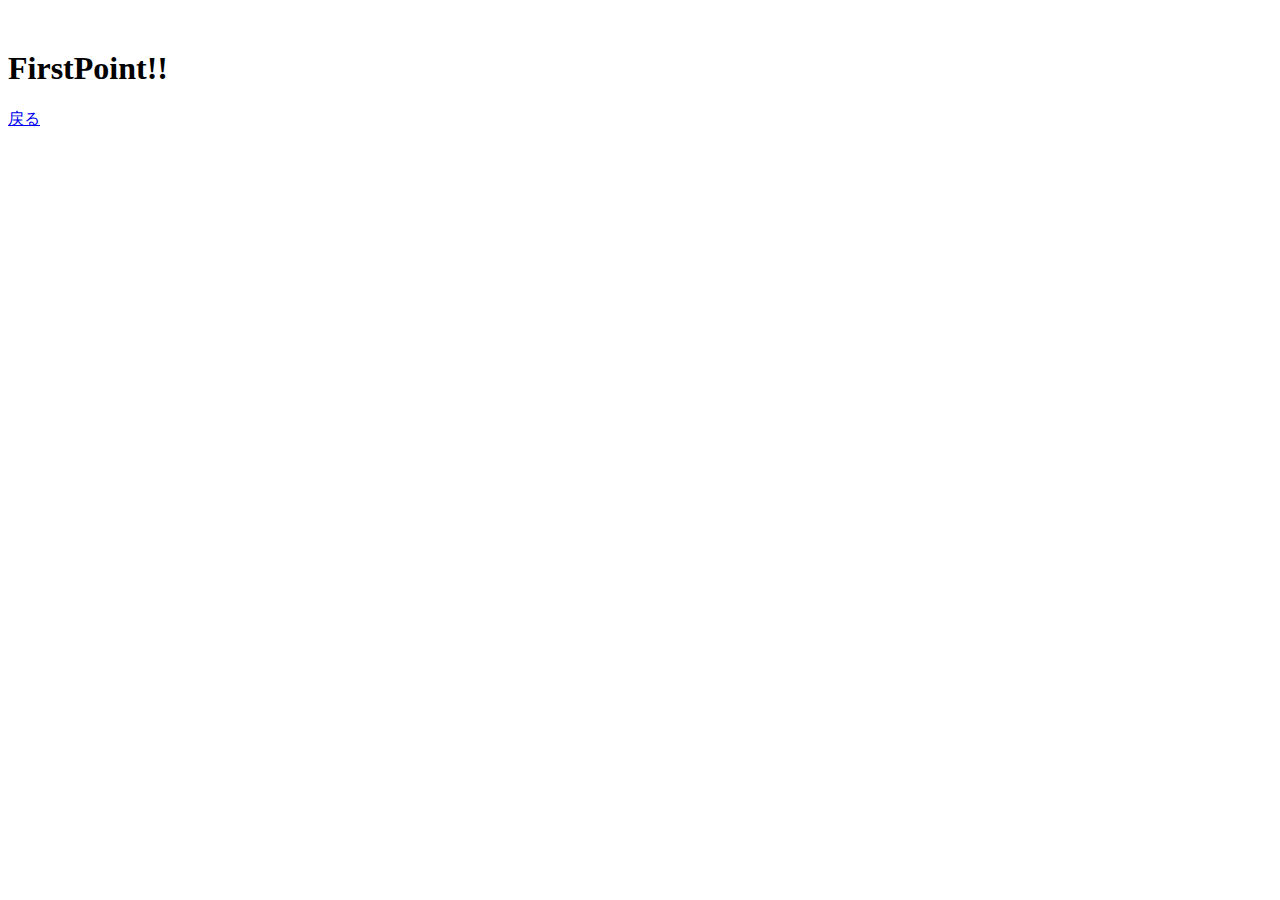
==== firstpoint.html @ c446df08 "Update firstpoint.html" ====
<!DOCTYPE html>

<html lang="en" xmlns="http://www.w3.org/1999/xhtml">
<head>
    <meta charset="utf-8" />
    <title>第一地点</title>
　　<link rel="./stylesheet" type="text/css" href="stylesheet.css">
</head>
<body>
	<h1>FirstPoint!!</h1>
	<p><a href="./index.html">戻る</a></p>
</body>
</html>
---- stylesheet.css ----
* {
  box-sizing: border-box;
}

body {
  margin: 0;
  font-family: "Hiragino Kaku Gothic ProN";
}

a {
  text-decoration: none;
}

.container {
  width: 100%;
  padding: 0 15px;
  margin: 0 auto;
}

.top-wrapper {
  padding: 180px 0 100px 0;
  background-image: url(top.png);
  background-size: cover;
  color: white;
  text-align: center;
}

.top-wrapper h1 {
  opacity: 0.7;
  font-size: 45px;
  letter-spacing: 5px;
}

.top-wrapper p {
  opacity: 0.7;
  font-size: 16px;
  margin-bottom: 40px;
}

.btn-wrapper {
  text-align: center;
}

.btn-wrapper p {
  margin-bottom: 20px;
}

.signup {
  background-color: #239b76;
}

.facebook {
  background-color: #3b5998;
  margin-right: 10px;
}

.twitter {
  background-color: #55acee;
}

.btn {
  padding: 8px 24px;
  color: white;
  display: inline-block;
  opacity: 0.8;
  border-radius: 4px;
  text-align: center;
}

.btn:hover {
  opacity: 1;
}

.fa {
  margin-right: 5px;
}

header {
  height: 65px;
  width: 100%;
  background-color: rgba(34,49,52,0.9);
  position :fixed;
  top: 0;
  z-index: 10;
}

.logo {
  width: 124px;
  margin-top: 20px;
}

.header-left {
  float: left;
}

.header-right {
  float: right;
  margin-right: -25px;
}

.header-right a {
  line-height: 65px;
  padding: 0 25px;
  color: white;
  display: block;
  float: left;
  transition: all 0.5s;
}

.header-right a:hover {
  background-color: rgba(255,255,255,0.3);
}

.lesson-wrapper {
  height: 580px;
  padding-bottom: 80px;
  padding-left: 5%;
  padding-right: 5%;
  background-color: #f7f7f7;
  text-align: center;
}

.heading {
  padding-top: 80px;
  padding-bottom: 50px;
  color: #5f5d60;
}

.heading h2 {
  font-weight: normal;
}

.lesson {
  float: left;
  width: 25%;
}

.lesson-icon {
  position: relative;
}

.lesson-icon p {
  position: absolute;
  top: 37%;
  width: 100%;
  color: white;
}

.text-contents {
  width: 80%;
  display: inline-block;
  margin-top: 15px;
  font-size: 13px;
  color: #b3aeb5;
}

.heading h3 {
  font-weight: normal;
}

.message-wrapper {
  border-bottom: 1px solid #eee;
  padding-bottom: 80px;
  text-align: center;
}

.message {
  padding: 15px 40px;
  background-color: #5dca88;
  cursor: pointer;
  box-shadow: 0px 7px #1a7940;
}

.message:active {
  position: relative;
  top: 7px;
  box-shadow: none;
}

footer img {
  width: 125px;
}

footer p {
  color: #b3aeb5;
  font-size: 12px;
}

footer {
  padding-top: 30px;
  padding-bottom: 20px;
}

.menu-icon {
  color: white;
  float: right;
  font-size: 25px;
  padding: 21px 0;
  display: none;
}

.clear {
  clear: left;
}

@media all and (max-width: 1000px) {
  .lesson {
    width: 50%;
    margin-bottom: 50px;
  }

  .lesson-wrapper {
    height: 990px;
  }

  footer {
    text-align: center;
  }
}

@media all and (max-width: 750px) {
  .top-wrapper h1 {
    font-size: 32px;
  }

  .heading h2 {
    font-size: 20px;
  }
}

@media all and (max-width: 670px) {
  .header-right {
    display: none;
  }

  .menu-icon {
    display: block;
  }

  .top-wrapper .btn {
    width: 100%;
  }

  .twitter {
    margin-top: 10px;
  }

  .top-wrapper {
    text-align: left;
  }

  .top-wrapper h1 {
    font-size: 24px;
  }

  .top-wrapper p {
    font-size: 14px;
  }

  .lesson {
    width: 100%;
  }

  .lesson-wrapper {
    height: 1700px;
  }

  .message-wrapper .btn {
    width: 100%;
  }
  area{
    border:none;
    outline:none;
  }
}
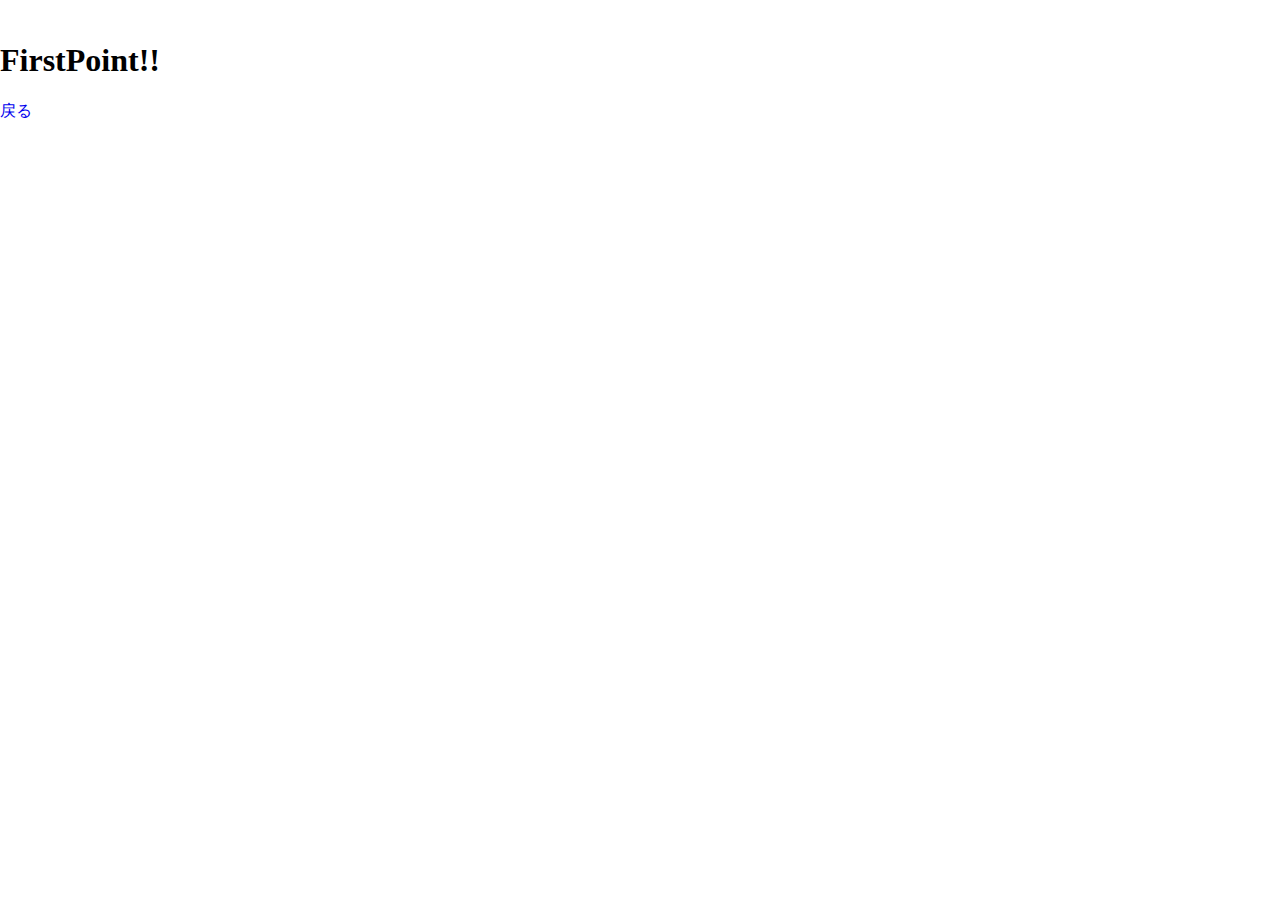
==== commit b590d1b6: "Update firstpoint.html" ====
--- a/firstpoint.html
+++ b/firstpoint.html
@@ -4,7 +4,7 @@
 <head>
     <meta charset="utf-8" />
     <title>第一地点</title>
-　　<link rel="./stylesheet" type="text/css" href="stylesheet.css">
+　　<link rel="stylesheet" type="text/css" href="stylesheet.css">
 </head>
 <body>
 	<h1>FirstPoint!!</h1>
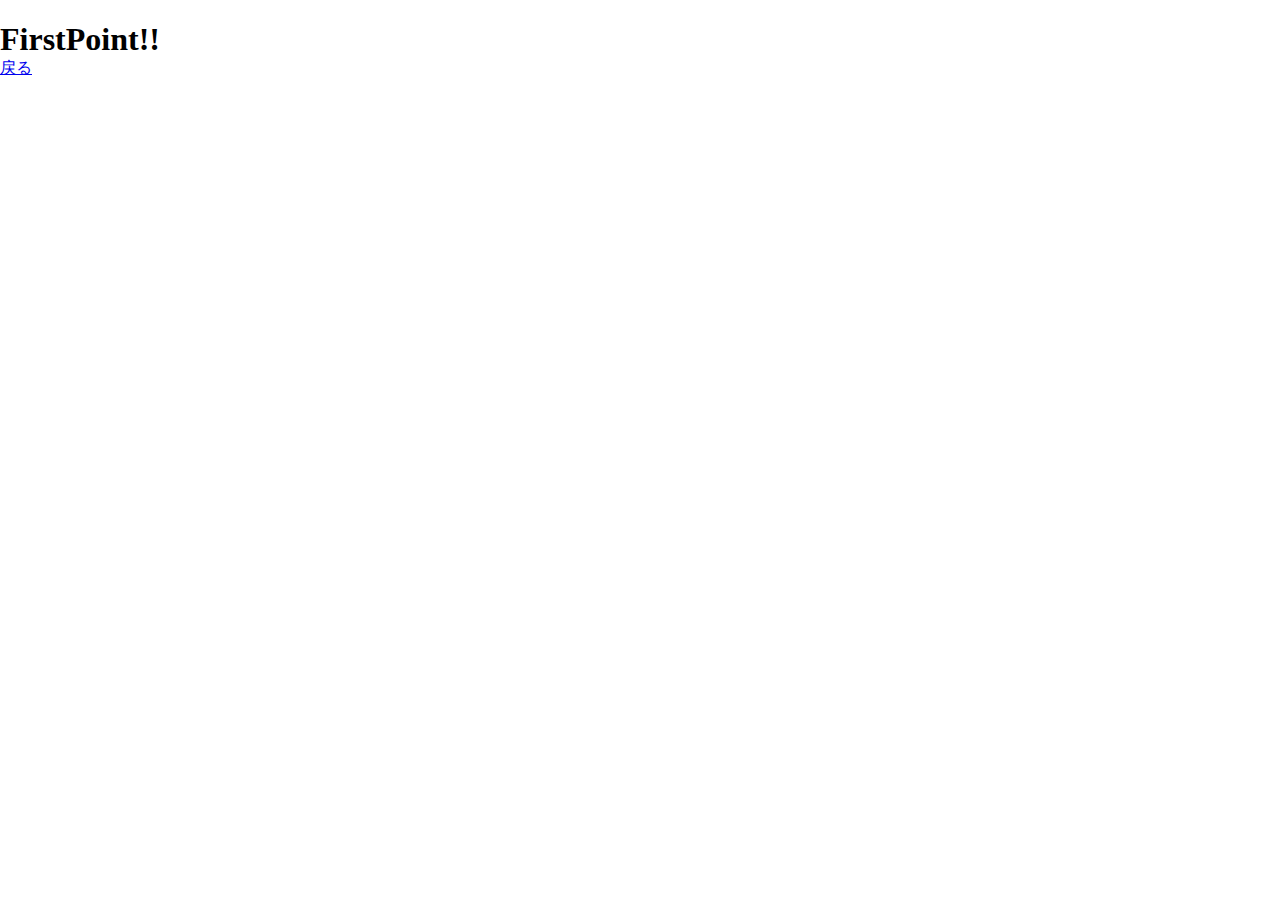
==== commit b87ec29a: "Update firstpoint.html" ====
--- a/firstpoint.html
+++ b/firstpoint.html
@@ -7,7 +7,9 @@
 　　<link rel="stylesheet" type="text/css" href="stylesheet.css">
 </head>
 <body>
-	<h1>FirstPoint!!</h1>
+	<header>
+	    <h1>FirstPoint!!</h1>
+	</header>
 	<p><a href="./index.html">戻る</a></p>
 </body>
 </html>
--- a/stylesheet.css
+++ b/stylesheet.css
@@ -1,275 +1,17 @@
-* {
-  box-sizing: border-box;
+*{
+    margin: 0px;
+    padding: 0px;
+}
+body
+{
+    width: 1000px;
+    margin: 0;
+}
+area{
+    border:none;
+    outline:none;
+}
+#h1{
+    text-align: center;
 }
 
-body {
-  margin: 0;
-  font-family: "Hiragino Kaku Gothic ProN";
-}
-
-a {
-  text-decoration: none;
-}
-
-.container {
-  width: 100%;
-  padding: 0 15px;
-  margin: 0 auto;
-}
-
-.top-wrapper {
-  padding: 180px 0 100px 0;
-  background-image: url(top.png);
-  background-size: cover;
-  color: white;
-  text-align: center;
-}
-
-.top-wrapper h1 {
-  opacity: 0.7;
-  font-size: 45px;
-  letter-spacing: 5px;
-}
-
-.top-wrapper p {
-  opacity: 0.7;
-  font-size: 16px;
-  margin-bottom: 40px;
-}
-
-.btn-wrapper {
-  text-align: center;
-}
-
-.btn-wrapper p {
-  margin-bottom: 20px;
-}
-
-.signup {
-  background-color: #239b76;
-}
-
-.facebook {
-  background-color: #3b5998;
-  margin-right: 10px;
-}
-
-.twitter {
-  background-color: #55acee;
-}
-
-.btn {
-  padding: 8px 24px;
-  color: white;
-  display: inline-block;
-  opacity: 0.8;
-  border-radius: 4px;
-  text-align: center;
-}
-
-.btn:hover {
-  opacity: 1;
-}
-
-.fa {
-  margin-right: 5px;
-}
-
-header {
-  height: 65px;
-  width: 100%;
-  background-color: rgba(34,49,52,0.9);
-  position :fixed;
-  top: 0;
-  z-index: 10;
-}
-
-.logo {
-  width: 124px;
-  margin-top: 20px;
-}
-
-.header-left {
-  float: left;
-}
-
-.header-right {
-  float: right;
-  margin-right: -25px;
-}
-
-.header-right a {
-  line-height: 65px;
-  padding: 0 25px;
-  color: white;
-  display: block;
-  float: left;
-  transition: all 0.5s;
-}
-
-.header-right a:hover {
-  background-color: rgba(255,255,255,0.3);
-}
-
-.lesson-wrapper {
-  height: 580px;
-  padding-bottom: 80px;
-  padding-left: 5%;
-  padding-right: 5%;
-  background-color: #f7f7f7;
-  text-align: center;
-}
-
-.heading {
-  padding-top: 80px;
-  padding-bottom: 50px;
-  color: #5f5d60;
-}
-
-.heading h2 {
-  font-weight: normal;
-}
-
-.lesson {
-  float: left;
-  width: 25%;
-}
-
-.lesson-icon {
-  position: relative;
-}
-
-.lesson-icon p {
-  position: absolute;
-  top: 37%;
-  width: 100%;
-  color: white;
-}
-
-.text-contents {
-  width: 80%;
-  display: inline-block;
-  margin-top: 15px;
-  font-size: 13px;
-  color: #b3aeb5;
-}
-
-.heading h3 {
-  font-weight: normal;
-}
-
-.message-wrapper {
-  border-bottom: 1px solid #eee;
-  padding-bottom: 80px;
-  text-align: center;
-}
-
-.message {
-  padding: 15px 40px;
-  background-color: #5dca88;
-  cursor: pointer;
-  box-shadow: 0px 7px #1a7940;
-}
-
-.message:active {
-  position: relative;
-  top: 7px;
-  box-shadow: none;
-}
-
-footer img {
-  width: 125px;
-}
-
-footer p {
-  color: #b3aeb5;
-  font-size: 12px;
-}
-
-footer {
-  padding-top: 30px;
-  padding-bottom: 20px;
-}
-
-.menu-icon {
-  color: white;
-  float: right;
-  font-size: 25px;
-  padding: 21px 0;
-  display: none;
-}
-
-.clear {
-  clear: left;
-}
-
-@media all and (max-width: 1000px) {
-  .lesson {
-    width: 50%;
-    margin-bottom: 50px;
-  }
-
-  .lesson-wrapper {
-    height: 990px;
-  }
-
-  footer {
-    text-align: center;
-  }
-}
-
-@media all and (max-width: 750px) {
-  .top-wrapper h1 {
-    font-size: 32px;
-  }
-
-  .heading h2 {
-    font-size: 20px;
-  }
-}
-
-@media all and (max-width: 670px) {
-  .header-right {
-    display: none;
-  }
-
-  .menu-icon {
-    display: block;
-  }
-
-  .top-wrapper .btn {
-    width: 100%;
-  }
-
-  .twitter {
-    margin-top: 10px;
-  }
-
-  .top-wrapper {
-    text-align: left;
-  }
-
-  .top-wrapper h1 {
-    font-size: 24px;
-  }
-
-  .top-wrapper p {
-    font-size: 14px;
-  }
-
-  .lesson {
-    width: 100%;
-  }
-
-  .lesson-wrapper {
-    height: 1700px;
-  }
-
-  .message-wrapper .btn {
-    width: 100%;
-  }
-  area{
-    border:none;
-    outline:none;
-  }
-}
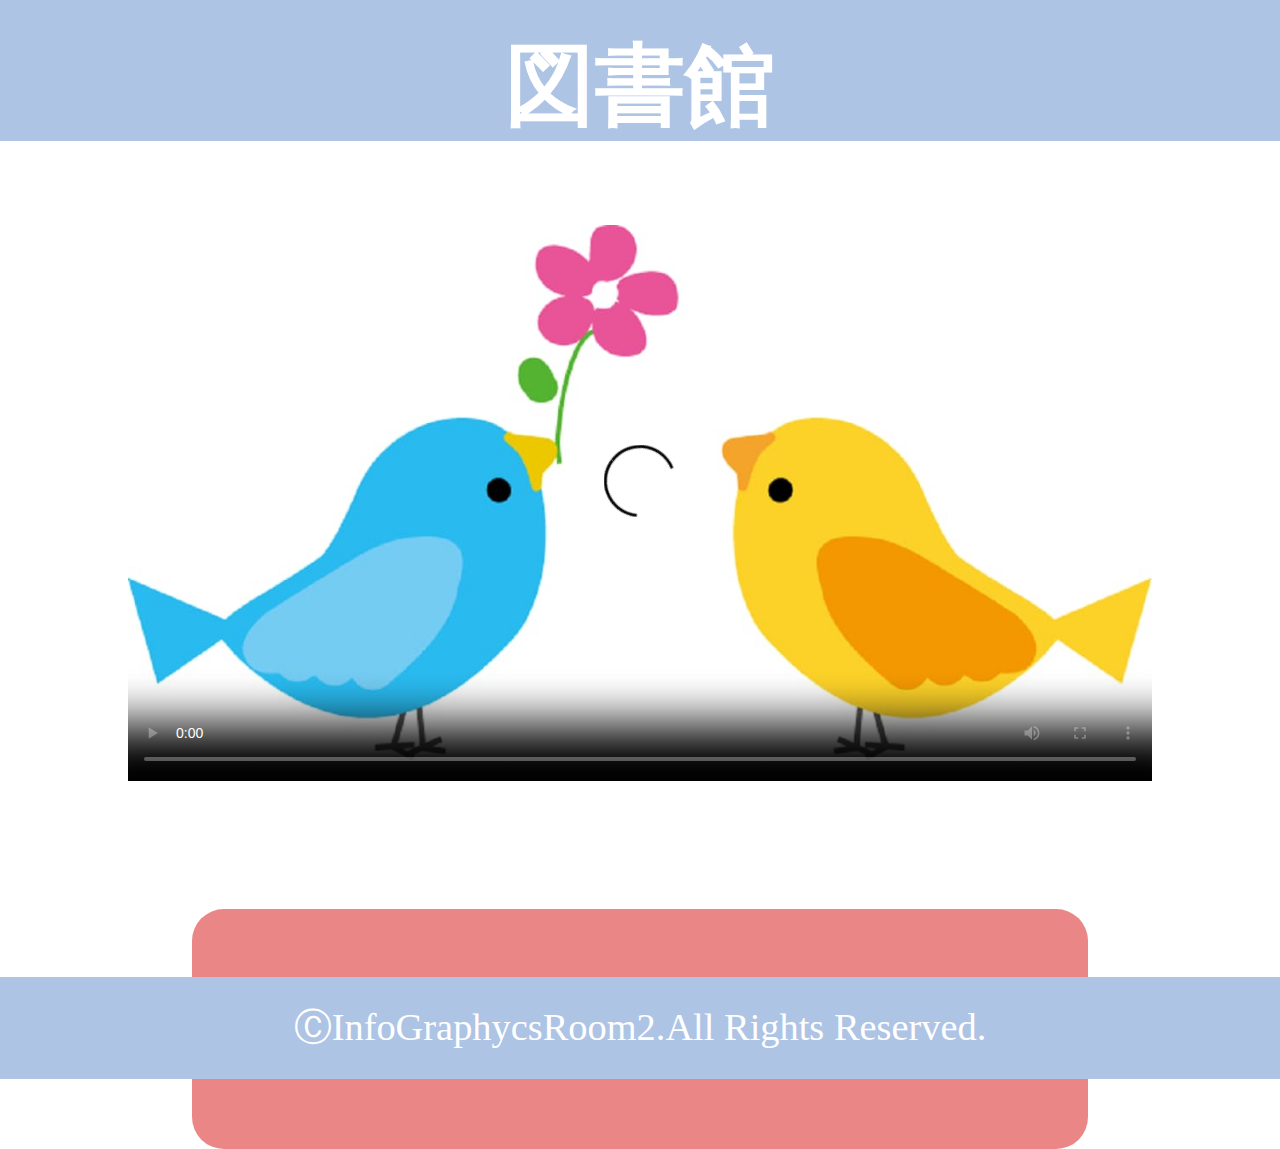
==== commit 1a9f9a35: "Update firstpoint.html" ====
--- a/firstpoint.html
+++ b/firstpoint.html
@@ -1,15 +1,27 @@
 <!DOCTYPE html>
 
 <html lang="en" xmlns="http://www.w3.org/1999/xhtml">
-<head>
-    <meta charset="utf-8" />
-    <title>第一地点</title>
-　　<link rel="stylesheet" type="text/css" href="stylesheet.css">
-</head>
-<body>
-	<header>
-	    <h1>FirstPoint!!</h1>
-	</header>
-	<p><a href="./index.html">戻る</a></p>
-</body>
+	<head>
+		<meta charset="utf-8" />
+		<title>第一地点</title>
+		<meta name="viewport" content="width=device-width, initial-scale=1.0">
+		<link rel="stylesheet" href="css/normalize.css"><!-- normalize.cssを、htmlと同じ階層にあるcssフォルダに入れた場合 -->
+　　	  <link rel="stylesheet" type="text/css" href="stylesheet.css">
+	</head>
+	<body>
+		<div class="wrapper">
+			<header>
+				<h1 id="title">図書館</h1>
+			</header>
+			<div class="main">
+				<div class="movie">
+					<video playsinline src="../img/kotori_0419_3.mp4" poster="../img/illust4650.jpg" controls></video>
+				</div>
+				<a href="../mapinfo/index.html">戻る</a>
+			</div>
+			<footer>
+				ⒸInfoGraphycsRoom2.All&nbsp;Rights&nbsp;Reserved.
+			</footer>
+		</div>
+	</body>
 </html>
--- a/stylesheet.css
+++ b/stylesheet.css
@@ -1,17 +1,110 @@
-*{
-    margin: 0px;
-    padding: 0px;
-}
-body
-{
-    width: 1000px;
-    margin: 0;
-}
-area{
-    border:none;
-    outline:none;
-}
-#h1{
-    text-align: center;
-}
-
+*{
+    margin: 0px;
+    padding: 0px;
+}
+footer,header
+{
+	padding: 2vw 0;
+	margin: 0;
+}
+html{
+	height:110%;
+}
+body{
+     font-size:0;
+   �@background:#AEC4E5;
+	 margin: 0;
+	 padding: 0px;
+	 width: 90vw;
+	 height:100%;
+}
+
+footer,header
+{
+	color:#fff;
+    background:#AEC4E5;
+}
+
+header
+{
+	margin: auto;
+    height: 7vw;
+}
+
+
+
+.main
+{
+   background: #fff;
+   width: 90vw;
+   height: 90vh;
+   padding:5vw;
+   margin 10vw auto;
+   text-align:center;
+}
+
+area{
+    border:none;
+    outline:none;
+}
+h1,footer{
+    text-align: center;
+}
+h1{
+    font-size: 7vw;
+}
+
+img{
+	 width: 90vw;
+     height: auto;
+	 margin:0 auto;
+}
+a {
+	font-size: 5vw;
+	display:block;
+    background-color:#EB8686;
+	color:#FFFFF0;
+	width: 30vw;
+	margin:10vw auto;
+	padding:6vw 20vw;
+	text-decoration:underline;
+	vertical-align: middle;
+	border-radius: 2rem;
+	text-align:center;
+}
+a:visited {
+	color:#FFFFFF;
+	text-decoration:none;
+}
+video{
+	width: 80vw;
+	height: 45vw;
+}
+.movie{
+    text-align: center;
+}
+iframe{
+	margin:0 1vw;
+	width:81vw;
+	height:144vw;
+}
+p{
+    font-size: 4vw;
+	color:#4072B3;
+	margin: 0 auto 5vw;
+}
+#title{
+	margin: 0;
+}
+.wrapper{
+    width:100vw;
+	min-height: 100%;
+	position: relative;
+}
+
+footer{
+	width:100%;
+	position:absolute;
+	bottom:0;
+    font-size: 3vw;
+}
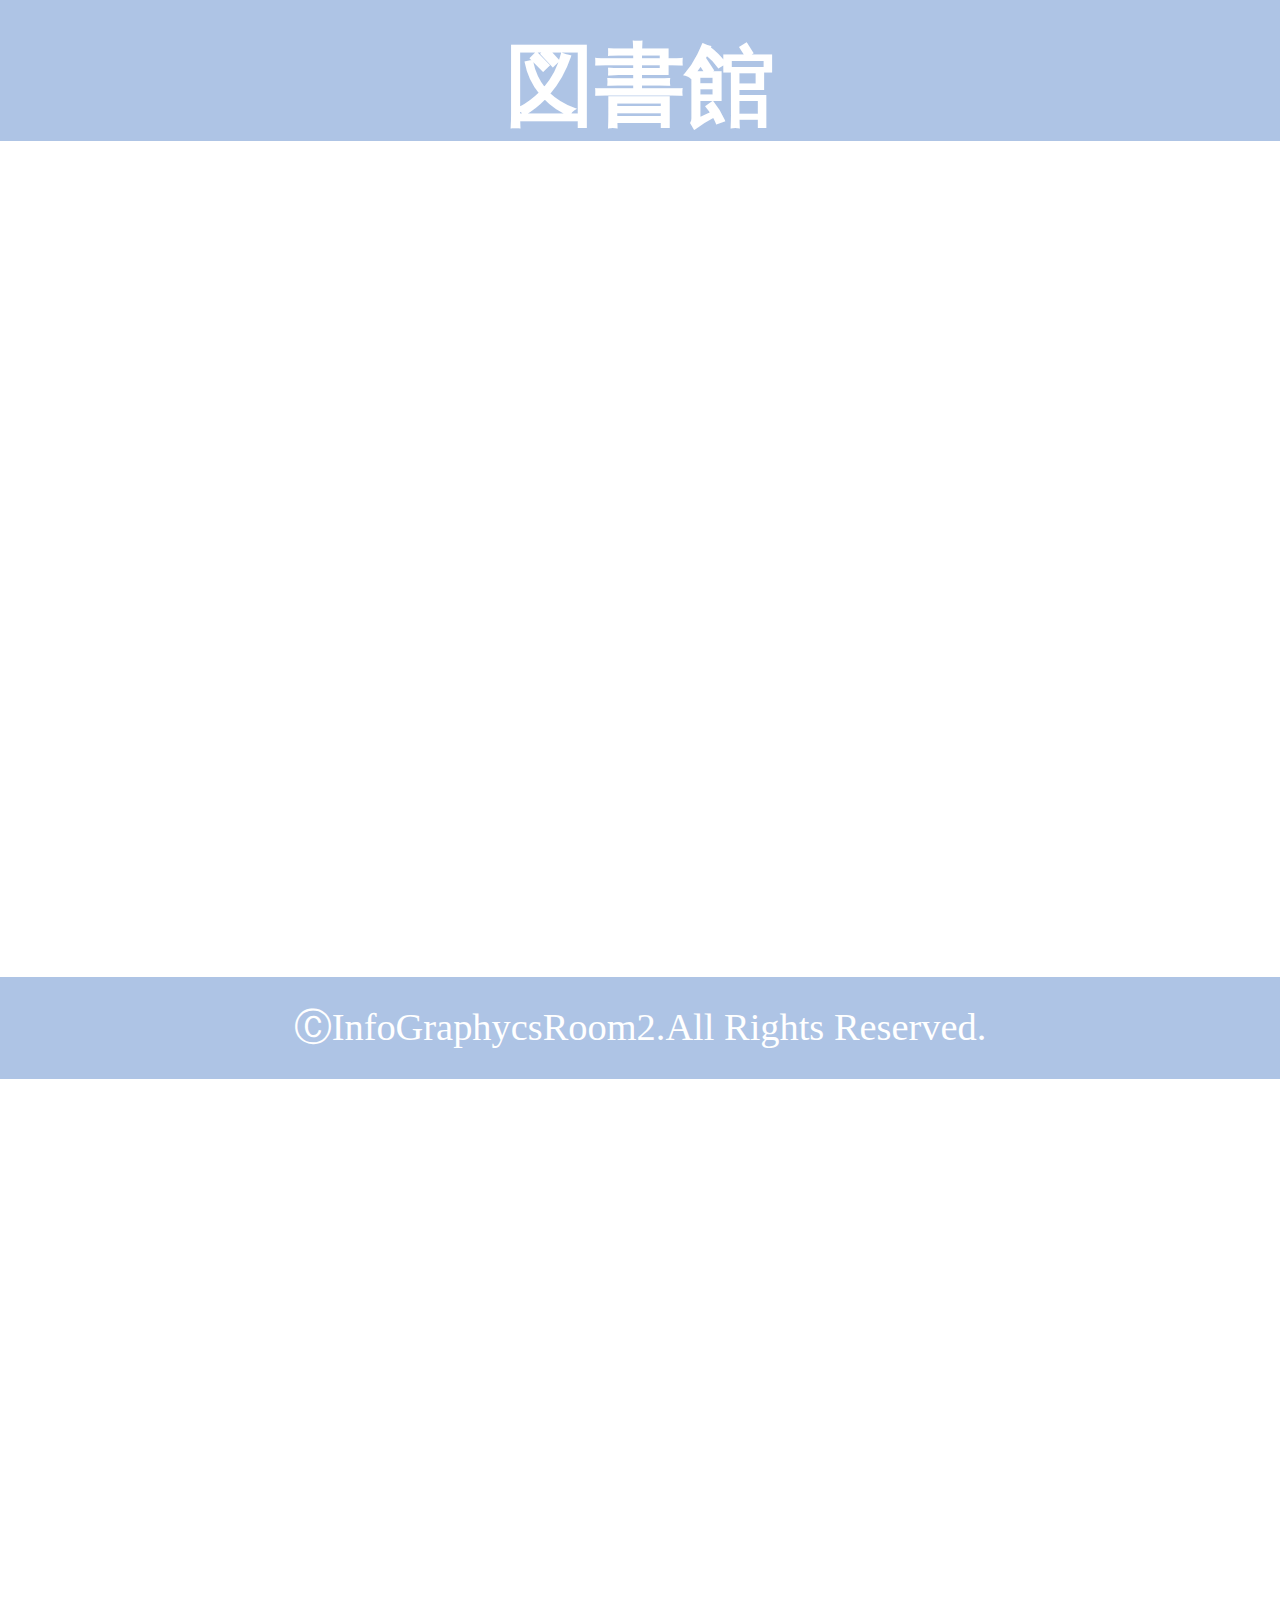
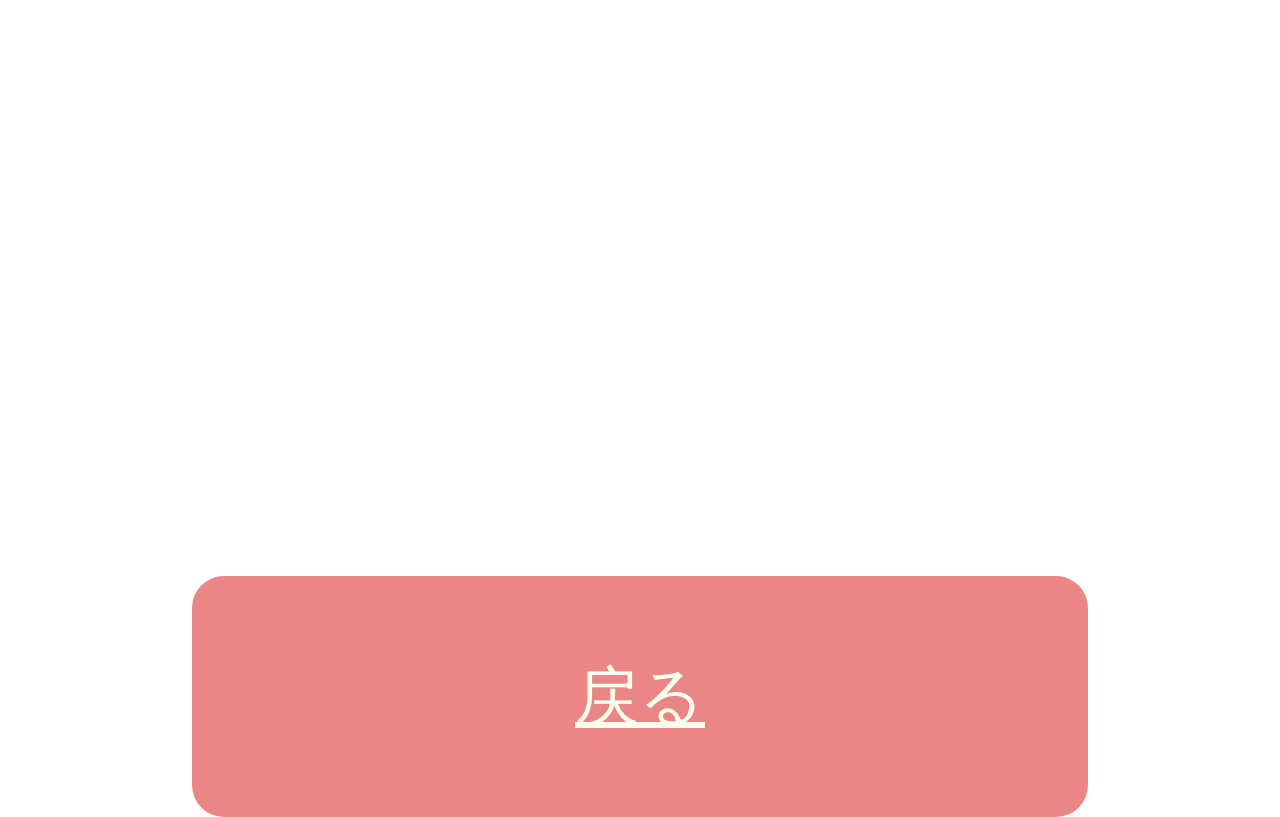
==== commit f78a94dc: "Update firstpoint.html" ====
--- a/firstpoint.html
+++ b/firstpoint.html
@@ -15,7 +15,7 @@
 			</header>
 			<div class="main">
 				<div class="movie">
-					<video playsinline src="../img/kotori_0419_3.mp4" poster="../img/illust4650.jpg" controls></video>
+					<iframe src="https://www.youtube.com/embed/Sbxh0dmLPzA" frameborder="0" allow="accelerometer; autoplay; clipboard-write; encrypted-media; gyroscope; picture-in-picture" allowfullscreen></iframe>
 				</div>
 				<a href="../mapinfo/index.html">戻る</a>
 			</div>
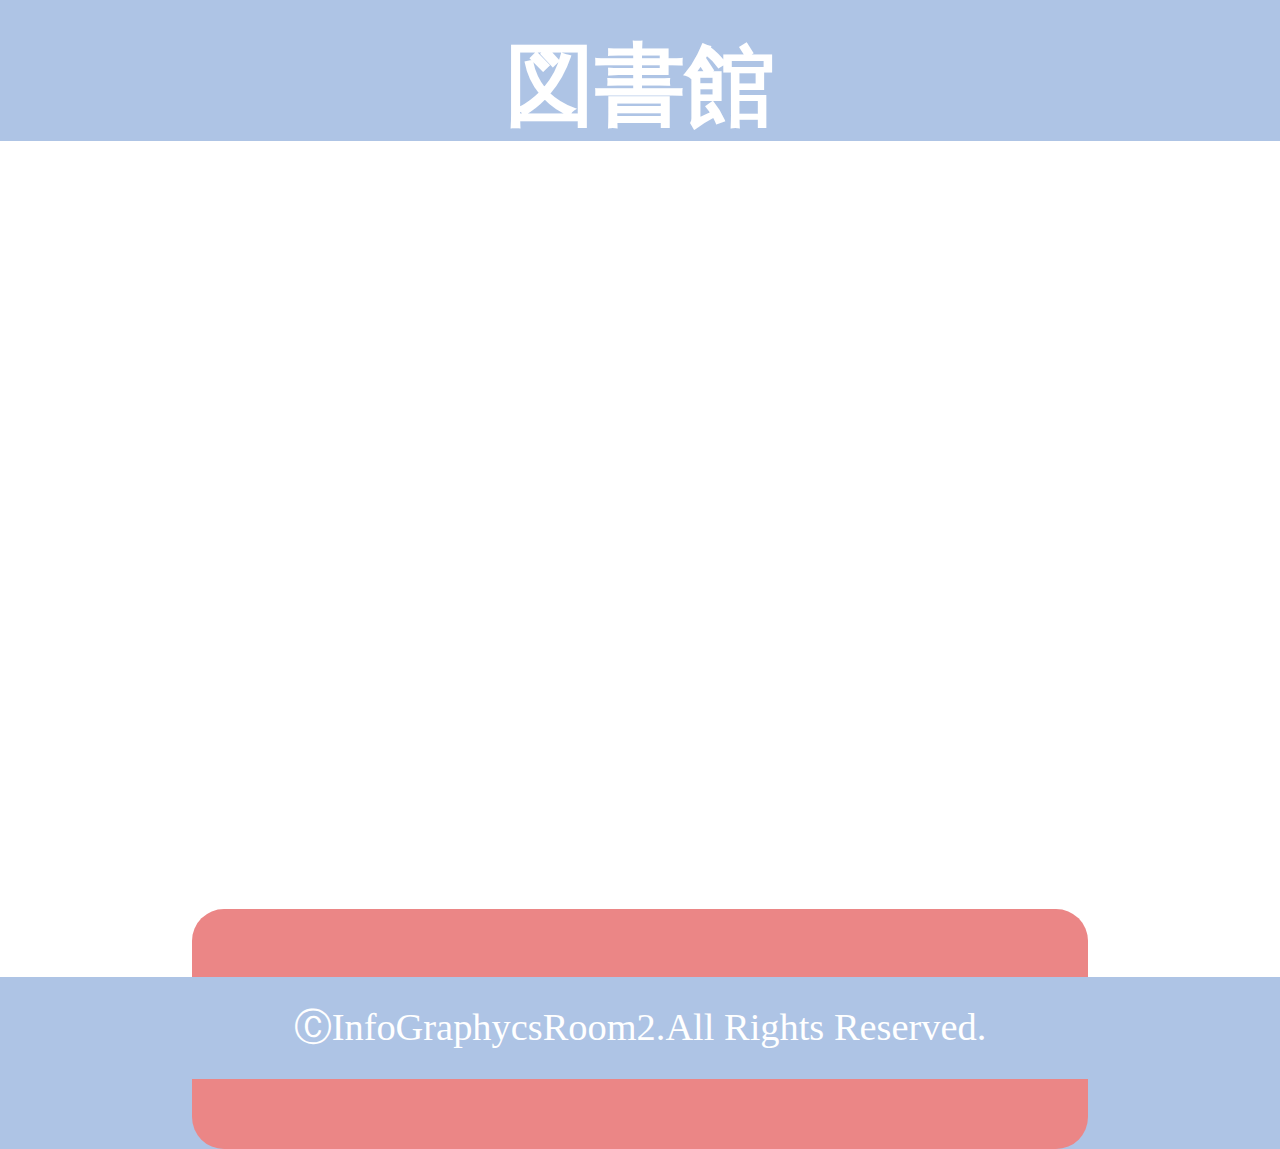
==== commit 3c727239: "Update firstpoint.html" ====
--- a/firstpoint.html
+++ b/firstpoint.html
@@ -15,7 +15,7 @@
 			</header>
 			<div class="main">
 				<div class="movie">
-					<iframe src="https://www.youtube.com/embed/Sbxh0dmLPzA" frameborder="0" allow="accelerometer; autoplay; clipboard-write; encrypted-media; gyroscope; picture-in-picture" allowfullscreen></iframe>
+					<iframe src="https://www.youtube.com/embed/eOpxzfOLT_M" frameborder="0" allow="accelerometer; autoplay; clipboard-write; encrypted-media; gyroscope; picture-in-picture" allowfullscreen></iframe>
 				</div>
 				<a href="../mapinfo/index.html">戻る</a>
 			</div>
--- a/stylesheet.css
+++ b/stylesheet.css
@@ -12,7 +12,7 @@
 }
 body{
      font-size:0;
-   �@background:#AEC4E5;
+     background:#AEC4E5;
 	 margin: 0;
 	 padding: 0px;
 	 width: 90vw;
@@ -85,8 +85,8 @@
 }
 iframe{
 	margin:0 1vw;
-	width:81vw;
-	height:144vw;
+	width: 80vw;
+	height: 45vw;
 }
 p{
     font-size: 4vw;
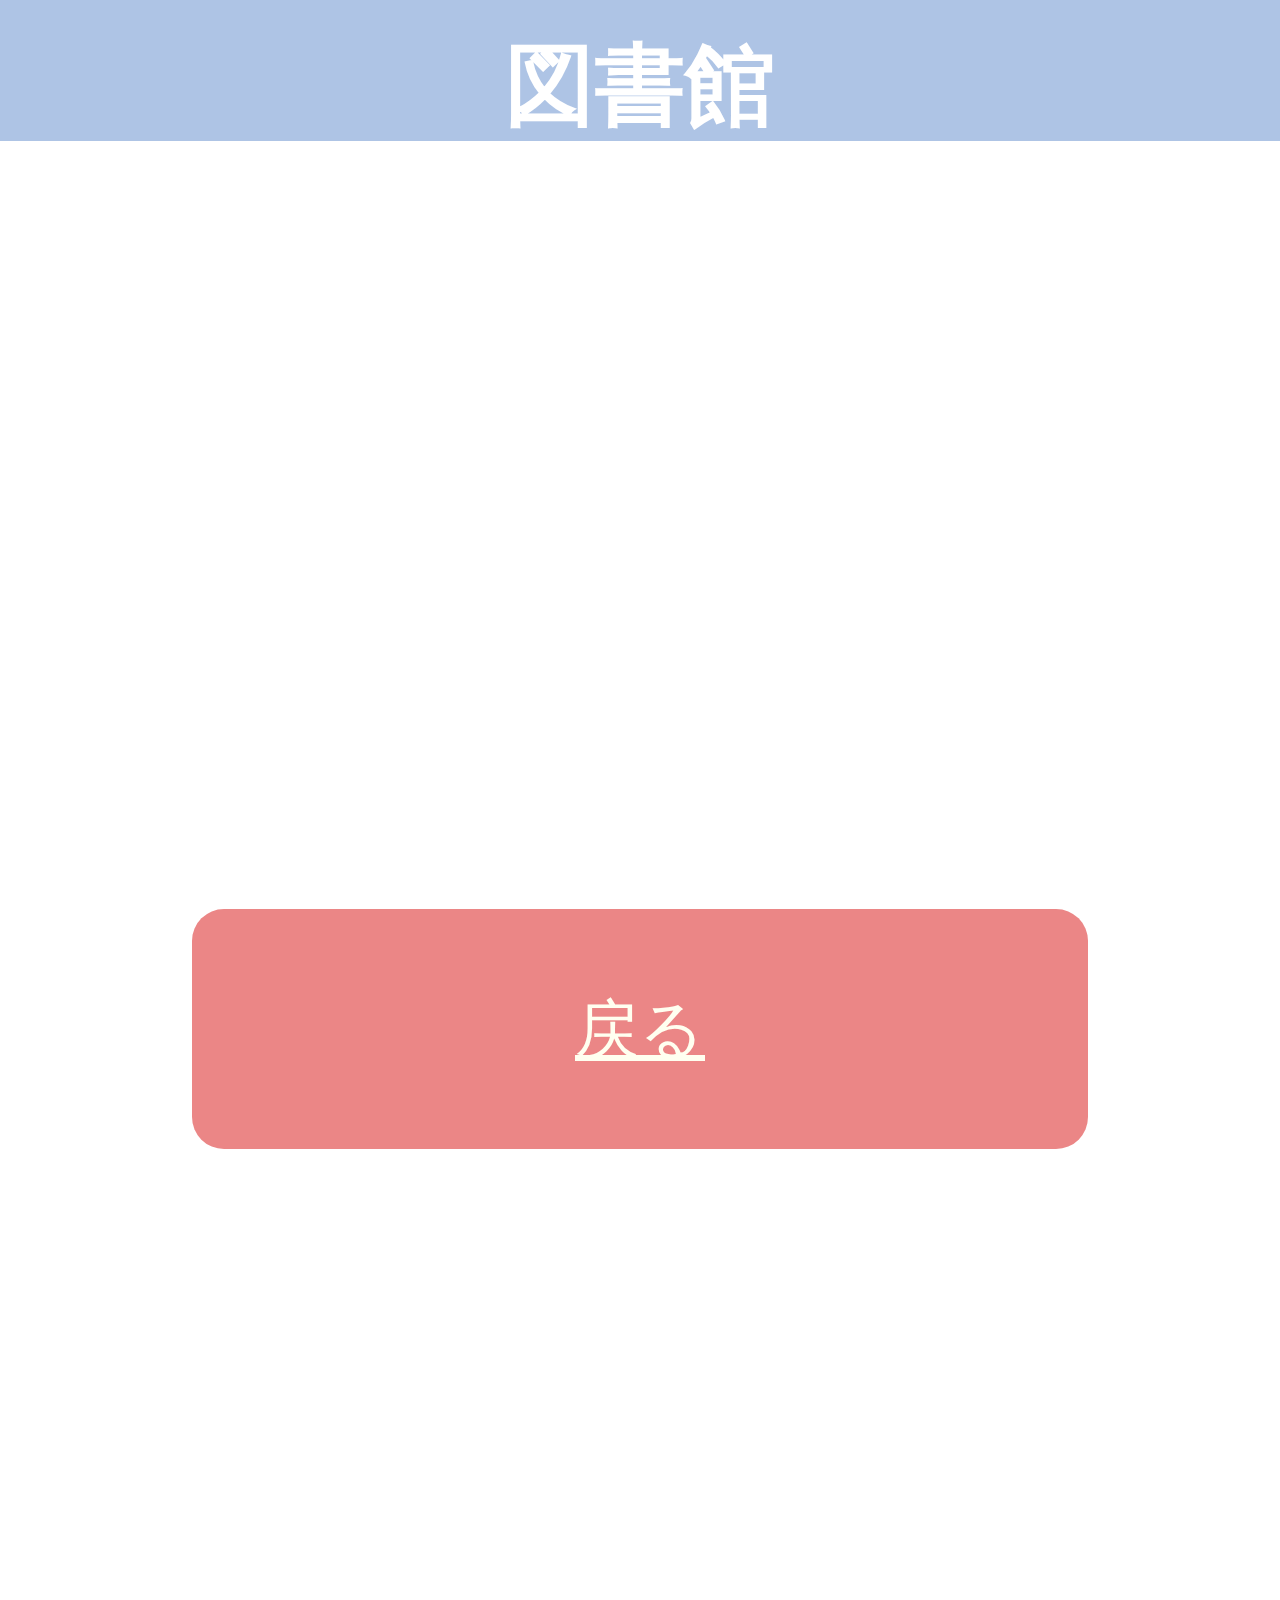
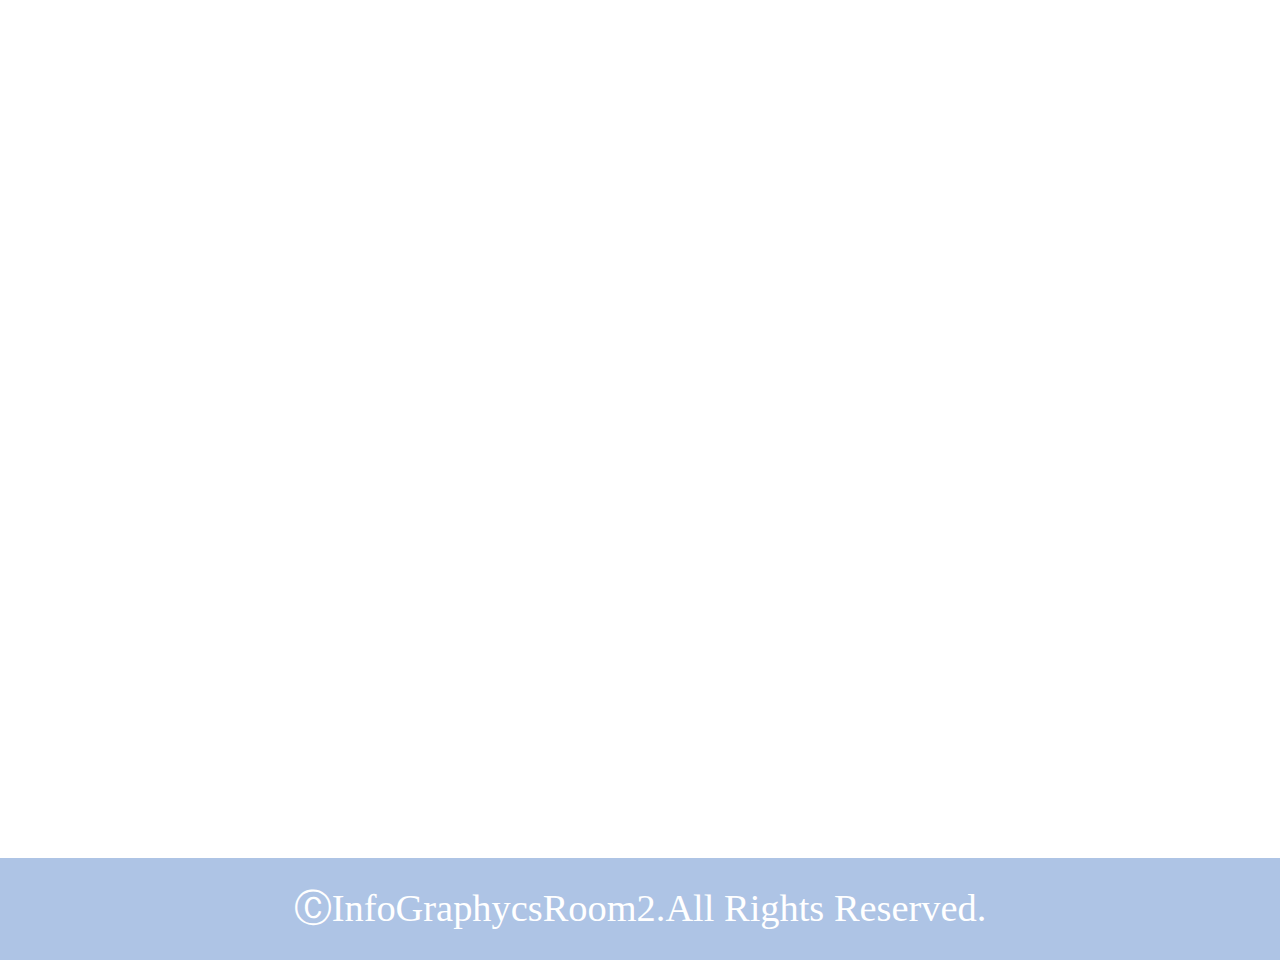
==== commit 79cb1a4c: "Update firstpoint.html" ====
--- a/firstpoint.html
+++ b/firstpoint.html
@@ -17,7 +17,7 @@
 				<div class="movie">
 					<iframe src="https://www.youtube.com/embed/eOpxzfOLT_M" frameborder="0" allow="accelerometer; autoplay; clipboard-write; encrypted-media; gyroscope; picture-in-picture" allowfullscreen></iframe>
 				</div>
-				<a href="../mapinfo/index.html">戻る</a>
+				<a href="../mapinfo-main/index.html">戻る</a>
 			</div>
 			<footer>
 				ⒸInfoGraphycsRoom2.All&nbsp;Rights&nbsp;Reserved.
--- a/stylesheet.css
+++ b/stylesheet.css
@@ -8,11 +8,10 @@
 	margin: 0;
 }
 html{
-	height:110%;
+	height:200vw;
 }
 body{
      font-size:0;
-     background:#AEC4E5;
 	 margin: 0;
 	 padding: 0px;
 	 width: 90vw;
@@ -57,7 +56,7 @@
 img{
 	 width: 90vw;
      height: auto;
-	 margin:0 auto;
+	 margin:0 auto 5vw;
 }
 a {
 	font-size: 5vw;
@@ -96,15 +95,16 @@
 #title{
 	margin: 0;
 }
-.wrapper{
-    width:100vw;
-	min-height: 100%;
-	position: relative;
-}
+	.wrapper{
+	    width:100vw;
+		min-height: 100%;
+		position: relative;
+	}
 
-footer{
-	width:100%;
-	position:absolute;
-	bottom:0;
-    font-size: 3vw;
-}
+	footer{
+		width:100%;
+		position:absolute;
+		bottom:0;
+	    font-size: 3vw;
+	} 
+
